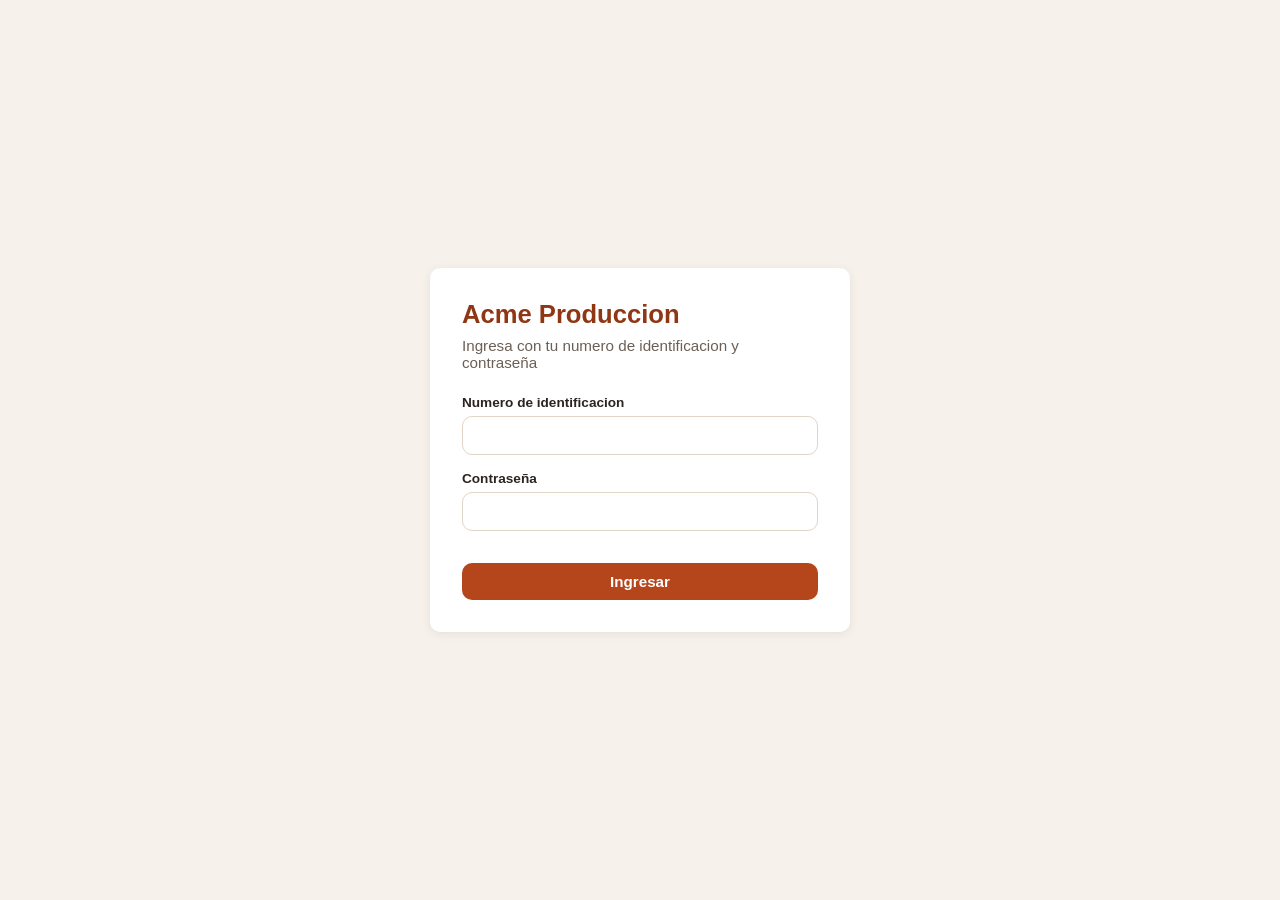
==== index.html @ b4fbe320 "modificando carpeta" ====
<!DOCTYPE html>
<html lang="es">
<head>
  <meta charset="UTF-8">
  <meta name="viewport" content="width=device-width, initial-scale=1.0">
  <title>Acme Produccion - Ingreso</title>
  <link rel="stylesheet" href="css/reset.css">
  <link rel="stylesheet" href="css/variables.css">
  <link rel="stylesheet" href="css/style.css">
</head>
<body>
  <div class="pantalla-auth">
    <div class="tarjeta-auth">
      <form id="formulario-login">
        <h1>Acme Produccion</h1>
        <p class="subtitulo">Ingresa con tu numero de identificacion y contraseña</p>
        <div class="campo">
          <label for="login-identificacion">Numero de identificacion</label>
          <input type="text" id="login-identificacion" required>
        </div>
        <div class="campo">
          <label for="login-password">Contraseña</label>
          <input type="password" id="login-password" required>
          <div class="error-campo" id="login-error"></div>
        </div>
        <button type="submit" class="boton boton-primario">Ingresar</button>
      </form>
    </div>
  </div>

  <app-toast></app-toast>

  <script src="js/storage.js"></script>
  <script src="js/crypto.js"></script>
  <script src="js/auth.js"></script>
  <script src="js/components/app-toast.js"></script>
  <script src="js/main-login.js"></script>
</body>
</html>
---- css/variables.css ----
:root {
  --color-primario: #b5461c;
  --color-primario-oscuro: #8f3714;
  --color-secundario: #2f6b4f;
  --color-fondo: #f6f1ea;
  --color-superficie: #ffffff;
  --color-texto: #2c2420;
  --color-texto-suave: #6b5f56;
  --color-borde: #e0d5c7;
  --color-peligro: #b3261e;
  --color-exito: #2f6b4f;
  --radio: 10px;
  --sombra: 0 2px 10px rgba(44, 36, 32, 0.08);
  --espacio-1: 8px;
  --espacio-2: 16px;
  --espacio-3: 24px;
  --espacio-4: 32px;
}
---- css/style.css ----
.pantalla-auth {
  min-height: 100vh;
  display: flex;
  align-items: center;
  justify-content: center;
  padding: var(--espacio-2);
}

.tarjeta-auth {
  background-color: var(--color-superficie);
  border-radius: var(--radio);
  box-shadow: var(--sombra);
  padding: var(--espacio-4);
  width: 100%;
  max-width: 420px;
}

.tarjeta-auth h1 {
  font-size: 1.6rem;
  color: var(--color-primario-oscuro);
  margin-bottom: var(--espacio-1);
}

.tarjeta-auth .subtitulo {
  color: var(--color-texto-suave);
  margin-bottom: var(--espacio-3);
  font-size: 0.95rem;
}

.campo {
  margin-bottom: var(--espacio-2);
}

.campo label {
  display: block;
  font-size: 0.85rem;
  font-weight: 600;
  margin-bottom: 6px;
}

.campo input,
.campo select {
  width: 100%;
  padding: 10px 12px;
  border: 1px solid var(--color-borde);
  border-radius: var(--radio);
  font-size: 0.95rem;
}

.campo input:focus,
.campo select:focus {
  outline: 2px solid var(--color-primario);
  outline-offset: 1px;
}

.campo .error-campo {
  color: var(--color-peligro);
  font-size: 0.8rem;
  margin-top: 4px;
  min-height: 1em;
}

.boton {
  display: inline-flex;
  align-items: center;
  justify-content: center;
  padding: 10px 20px;
  border-radius: var(--radio);
  font-size: 0.95rem;
  font-weight: 600;
}

.boton-primario {
  background-color: var(--color-primario);
  color: #fff;
  width: 100%;
}

.boton-primario:hover {
  background-color: var(--color-primario-oscuro);
}

.boton-secundario {
  background-color: transparent;
  color: var(--color-primario);
  border: 1px solid var(--color-primario);
}

.boton-peligro {
  background-color: var(--color-peligro);
  color: #fff;
}

.boton-texto {
  background: none;
  color: var(--color-primario);
  padding: 4px 8px;
}

.enlace-cambio {
  text-align: center;
  margin-top: var(--espacio-3);
  font-size: 0.9rem;
  color: var(--color-texto-suave);
}

.enlace-cambio button {
  background: none;
  color: var(--color-primario);
  font-weight: 600;
}

.oculto {
  display: none !important;
}

.layout-app {
  min-height: 100vh;
  display: flex;
  flex-direction: column;
}

.encabezado-app {
  background-color: var(--color-superficie);
  box-shadow: var(--sombra);
  padding: var(--espacio-2) var(--espacio-3);
  display: flex;
  align-items: center;
  justify-content: space-between;
  gap: var(--espacio-2);
  flex-wrap: wrap;
}

.marca-app {
  display: flex;
  flex-direction: column;
  line-height: 1.2;
}

.logo-app {
  font-weight: 700;
  font-size: 1.2rem;
  color: var(--color-primario-oscuro);
}

.planta-app {
  font-size: 0.75rem;
  color: var(--color-texto-suave);
}

.nav-app {
  display: flex;
  gap: 4px;
  background-color: var(--color-fondo);
  padding: 4px;
  border-radius: var(--radio);
}

.nav-app button {
  background: none;
  padding: 8px 16px;
  border-radius: 8px;
  font-size: 0.9rem;
  color: var(--color-texto-suave);
}

.nav-app button.activo {
  background-color: var(--color-primario);
  color: #fff;
}

.usuario-app {
  display: flex;
  align-items: center;
  gap: var(--espacio-2);
}

.datos-usuario {
  display: flex;
  flex-direction: column;
  text-align: right;
  line-height: 1.2;
}

.nombre-usuario {
  font-weight: 600;
  font-size: 0.9rem;
}

.cargo-usuario {
  font-size: 0.75rem;
  color: var(--color-texto-suave);
}

.usuario-app .boton-salir {
  background-color: transparent;
  border: 1px solid var(--color-borde);
  padding: 8px 14px;
  border-radius: var(--radio);
  font-size: 0.85rem;
}

.contenido-app {
  flex: 1;
  padding: var(--espacio-3);
  max-width: 1100px;
  width: 100%;
  margin: 0 auto;
}

.encabezado-seccion {
  display: flex;
  align-items: center;
  justify-content: space-between;
  gap: var(--espacio-2);
  flex-wrap: wrap;
  margin-bottom: var(--espacio-3);
}

.encabezado-seccion h2 {
  color: var(--color-primario-oscuro);
  font-size: 1.4rem;
}

.barra-herramientas {
  display: flex;
  gap: var(--espacio-2);
  align-items: center;
  flex-wrap: wrap;
  margin-bottom: var(--espacio-2);
}

.buscador {
  flex: 1;
  min-width: 220px;
  padding: 10px 12px;
  border: 1px solid var(--color-borde);
  border-radius: var(--radio);
}

.tarjeta {
  background-color: var(--color-superficie);
  border-radius: var(--radio);
  box-shadow: var(--sombra);
  padding: var(--espacio-3);
  margin-bottom: var(--espacio-3);
}

.formulario-grid {
  display: grid;
  grid-template-columns: repeat(2, 1fr);
  gap: var(--espacio-2);
}

.formulario-grid .campo-ancho {
  grid-column: 1 / -1;
}

.fila-receta {
  display: grid;
  grid-template-columns: 2fr 1fr auto;
  gap: var(--espacio-1);
  align-items: end;
  margin-bottom: var(--espacio-1);
}

.acciones-formulario {
  display: flex;
  gap: var(--espacio-2);
  justify-content: flex-end;
  margin-top: var(--espacio-3);
}

.tabla-contenedor {
  overflow-x: auto;
}

table {
  width: 100%;
  border-collapse: collapse;
  font-size: 0.9rem;
}

thead {
  background-color: var(--color-fondo);
}

th, td {
  text-align: left;
  padding: 10px 12px;
  border-bottom: 1px solid var(--color-borde);
  white-space: nowrap;
}

tbody tr:hover {
  background-color: var(--color-fondo);
}

.acciones-fila {
  display: flex;
  gap: 6px;
}

.acciones-fila button {
  padding: 6px 10px;
  border-radius: 6px;
  font-size: 0.8rem;
}

.mensaje-vacio {
  padding: var(--espacio-3);
  text-align: center;
  color: var(--color-texto-suave);
}

.etiqueta-formula {
  display: inline-block;
  padding: 2px 8px;
  border-radius: 20px;
  font-size: 0.75rem;
  background-color: var(--color-secundario);
  color: #fff;
}

.resumen-produccion {
  border: 1px solid var(--color-borde);
  border-radius: var(--radio);
  padding: var(--espacio-2);
  margin-bottom: var(--espacio-2);
}

.resumen-produccion h4 {
  color: var(--color-primario-oscuro);
  margin-bottom: 8px;
}

.resumen-produccion ul {
  margin-left: var(--espacio-2);
}

.resumen-produccion li {
  list-style: disc;
  font-size: 0.9rem;
  color: var(--color-texto-suave);
}

@media (max-width: 640px) {
  .formulario-grid {
    grid-template-columns: 1fr;
  }

  .fila-receta {
    grid-template-columns: 1fr;
  }

  .encabezado-seccion {
    flex-direction: column;
    align-items: flex-start;
  }
}

app-modal {
  position: fixed;
  inset: 0;
  background-color: rgba(44, 36, 32, 0.5);
  display: none;
  align-items: center;
  justify-content: center;
  padding: var(--espacio-2);
  z-index: 1050;
}

app-modal.visible {
  display: flex;
}

app-modal .modal-caja {
  background-color: var(--color-superficie);
  border-radius: var(--radio);
  padding: var(--espacio-3);
  width: 100%;
  max-width: 520px;
  max-height: 90vh;
  overflow-y: auto;
  box-shadow: var(--sombra);
}

app-modal .modal-encabezado {
  display: flex;
  align-items: center;
  justify-content: space-between;
  margin-bottom: var(--espacio-2);
}

app-modal .modal-titulo {
  color: var(--color-primario-oscuro);
  font-size: 1.2rem;
}

app-modal .modal-cerrar {
  background: none;
  font-size: 1.4rem;
  color: var(--color-texto-suave);
  line-height: 1;
}

confirm-dialog {
  position: fixed;
  inset: 0;
  background-color: rgba(44, 36, 32, 0.5);
  display: none;
  align-items: center;
  justify-content: center;
  padding: var(--espacio-2);
  z-index: 1100;
}

confirm-dialog.visible {
  display: flex;
}

confirm-dialog .confirm-caja {
  background-color: var(--color-superficie);
  border-radius: var(--radio);
  padding: var(--espacio-3);
  width: 100%;
  max-width: 360px;
  box-shadow: var(--sombra);
}

confirm-dialog .confirm-mensaje {
  margin-bottom: var(--espacio-3);
}

confirm-dialog .confirm-acciones {
  display: flex;
  justify-content: flex-end;
  gap: var(--espacio-1);
}

app-toast {
  position: fixed;
  bottom: 24px;
  right: 24px;
  z-index: 1200;
  display: flex;
  flex-direction: column;
  gap: 8px;
}

app-toast .toast {
  padding: 12px 18px;
  border-radius: var(--radio);
  color: #fff;
  font-size: 0.9rem;
  box-shadow: var(--sombra);
}

app-toast .toast.exito {
  background-color: var(--color-exito);
}

app-toast .toast.error {
  background-color: var(--color-peligro);
}
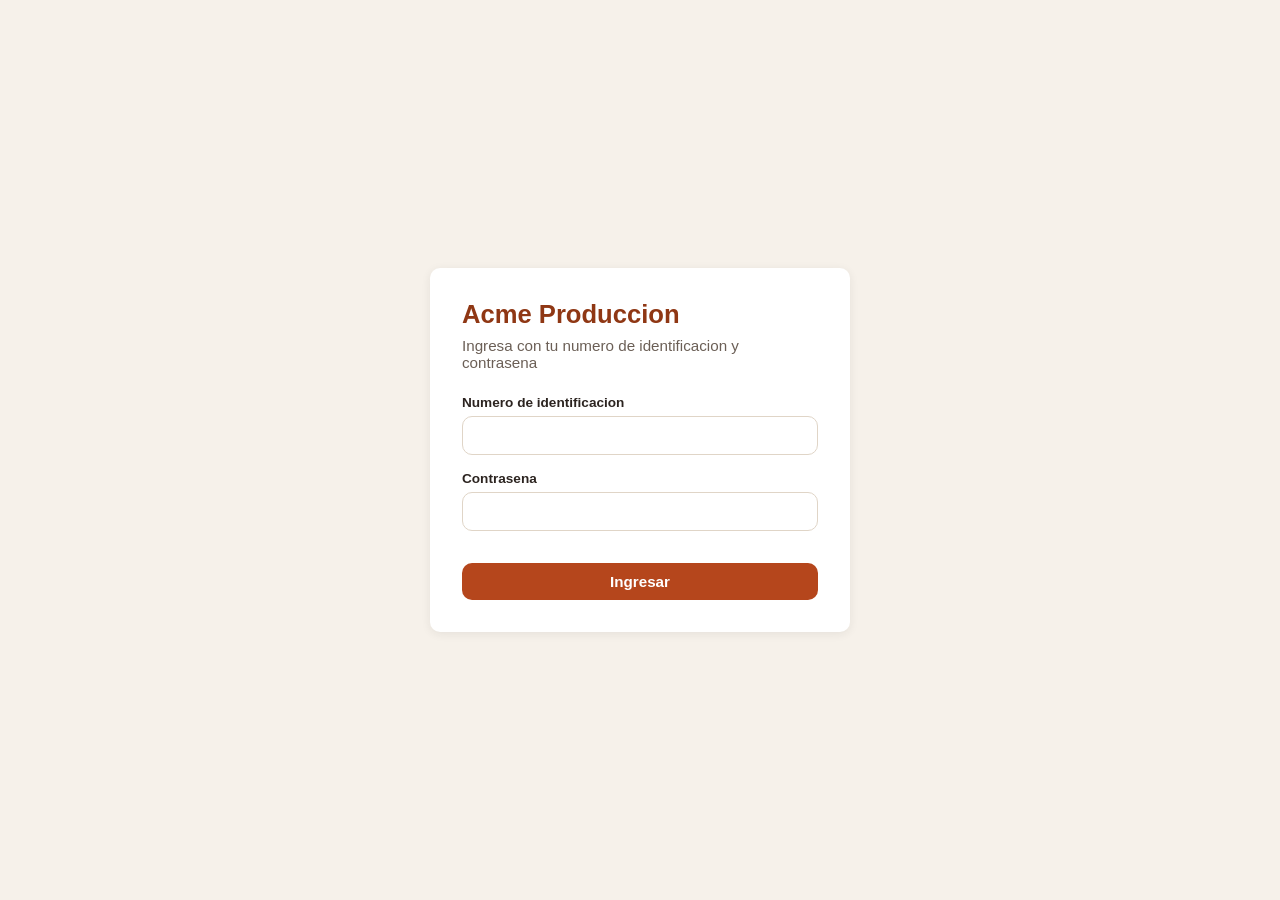
==== commit 6d576c25: "Actualizado" ====
--- a/index.html
+++ b/index.html
@@ -13,13 +13,13 @@
     <div class="tarjeta-auth">
       <form id="formulario-login">
         <h1>Acme Produccion</h1>
-        <p class="subtitulo">Ingresa con tu numero de identificacion y contraseña</p>
+        <p class="subtitulo">Ingresa con tu numero de identificacion y contrasena</p>
         <div class="campo">
           <label for="login-identificacion">Numero de identificacion</label>
           <input type="text" id="login-identificacion" required>
         </div>
         <div class="campo">
-          <label for="login-password">Contraseña</label>
+          <label for="login-password">Contrasena</label>
           <input type="password" id="login-password" required>
           <div class="error-campo" id="login-error"></div>
         </div>
